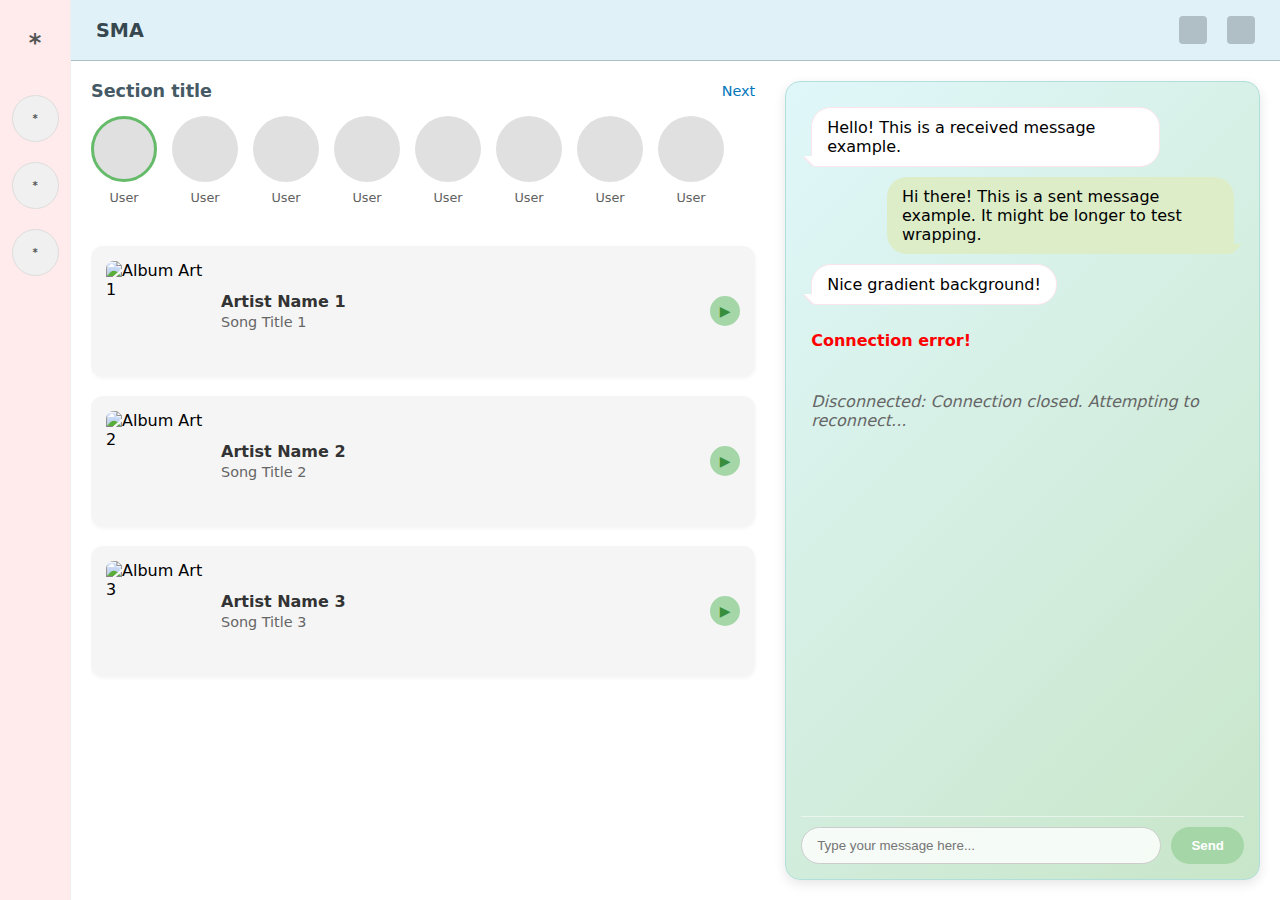
==== index.html @ 3d182529 "framework" ====
<!DOCTYPE html>
<html>
<head>
   <title>SMA Interface</title>
   <style>
       body {
           font-family: system-ui, -apple-system, BlinkMacSystemFont, 'Segoe UI', Roboto, Oxygen, Ubuntu, Cantarell, 'Open Sans', 'Helvetica Neue', sans-serif;
           margin: 0;
           display: flex;
           height: 100vh;
           background-color: #f8f9fa; /* Lighter grey */
           overflow: hidden; /* Prevent body scroll */
       }


       /* Left Sidebar */
       #left-sidebar {
           width: 70px; /* Slightly narrower */
           background-color: #ffebeb; /* Light pinkish */
           display: flex;
           flex-direction: column;
           align-items: center;
           padding-top: 20px;
           border-right: 1px solid #eee;
           flex-shrink: 0; /* Prevent shrinking */
       }
       #left-sidebar .icon { /* General icon style */
           width: 45px;
           height: 45px;
           border-radius: 50%;
           margin-bottom: 20px;
           display: flex;
           align-items: center;
           justify-content: center;
           cursor: pointer;
           background-color: #e0e0e0; /* Placeholder grey */
           color: #555;
           font-size: 10px; /* For label text */
           font-weight: bold;
       }
       #left-sidebar .icon.hamburger {
            background-color: transparent; /* No background for hamburger */
            font-size: 24px; /* Larger for icon font */
            margin-bottom: 30px;
       }
       #left-sidebar .icon.add {
           background-color: #fff; /* White background */
           border: 1px solid #ddd;
           font-size: 24px;
           color: #888;
           margin-bottom: 30px;
       }
       #left-sidebar .icon.label {
            background-color: #f0f0f0; /* Light grey for labels */
            border: 1px solid #ddd;
       }
       #left-sidebar .icon.label.active { /* Highlighted label */
           background-color: #c8e6c9; /* Light green */
           border: 2px solid #81c784; /* Darker green border */
           color: #388e3c; /* Dark green text */
       }


       /* Main Container */
       #main-container {
           flex-grow: 1;
           display: flex;
           flex-direction: column;
           overflow: hidden; /* Prevent internal overflow issues */
       }


       /* Top Bar */
       #top-bar {
           height: 60px;
           background-color: #e0f2f7; /* Light cyan/green */
           border-bottom: 1px solid #b0bec5; /* Bluish grey border */
           display: flex;
           align-items: center;
           padding: 0 25px;
           justify-content: space-between;
           flex-shrink: 0; /* Prevent shrinking */
       }
       #top-bar .title {
           font-weight: bold;
           font-size: 1.2em;
           color: #37474f; /* Dark grey blue */
       }
       #top-bar .top-icons {
           display: flex;
           gap: 20px;
       }
       #top-bar .top-icons .icon { /* Placeholder for top icons */
           width: 28px;
           height: 28px;
           background-color: #b0bec5; /* Placeholder grey */
           border-radius: 4px;
           cursor: pointer;
           /* Use background images or icon fonts here */
       }


       /* Content Area */
       #content-area {
           flex-grow: 1;
           display: flex;
           padding: 20px;
           gap: 20px;
           overflow: hidden; /* Important for nested scrolling */
           background-color: #ffffff; /* White background for content */
       }


       /* Center Content */
       #center-content {
           flex-basis: 60%; /* Adjust basis */
           flex-grow: 3;
           display: flex;
           flex-direction: column;
           overflow-y: auto; /* Allow scrolling */
           padding-right: 10px; /* Space for scrollbar */
       }
       .section-header {
           display: flex;
           justify-content: space-between;
           align-items: center;
           margin-bottom: 15px;
       }
       .section-title {
           font-size: 1.1em;
           font-weight: 600;
           color: #455a64; /* Slightly muted */
       }
       .section-link {
           font-size: 0.9em;
           color: #0277bd; /* Blue link */
           text-decoration: none;
           cursor: pointer;
       }
       .user-avatars {
           display: flex;
           gap: 15px;
           margin-bottom: 30px;
           overflow-x: auto; /* Allow horizontal scroll if needed */
           padding-bottom: 10px; /* Space for scrollbar if it appears */
       }
       .avatar {
           text-align: center;
       }
       .avatar-img {
           width: 60px;
           height: 60px;
           background-color: #e0e0e0; /* Placeholder grey */
           border-radius: 50%;
           margin-bottom: 5px;
           border: 3px solid transparent; /* For active state */
           display: flex;
           align-items: center;
           justify-content: center;
           color: #757575;
       }
       .avatar-img.active {
           border-color: #66bb6a; /* Green border */
       }
       .avatar span {
           font-size: 0.8em;
           color: #616161;
       }
       .content-card {
           background-color: #f5f5f5; /* Lighter card background */
           border-radius: 12px;
           padding: 15px;
           margin-bottom: 20px;
           display: flex;
           align-items: center;
           gap: 15px;
           box-shadow: 0 2px 4px rgba(0,0,0,0.05);
       }
       .content-card img {
           width: 100px; /* Adjust as needed */
           height: 100px;
           border-radius: 8px;
           object-fit: cover;
       }
       .card-info { flex-grow: 1; }
       .card-info .artist { font-weight: bold; margin-bottom: 3px; color: #333; }
       .card-info .title { font-size: 0.9em; color: #666; }
       .play-button {
           width: 30px;
           height: 30px;
           background-color: #a5d6a7; /* Light green */
           border-radius: 50%;
           display: flex;
           align-items: center;
           justify-content: center;
           color: #388e3c; /* Darker green */
           cursor: pointer;
           font-size: 14px;
           flex-shrink: 0;
       }


       /* Right Chat Area */
       #right-chat-area {
           flex-basis: 40%; /* Adjust basis */
           flex-grow: 2;
           display: flex;
           flex-direction: column;
           /* Gradient background */
           background: linear-gradient(135deg, #e0f7fa 0%, #c8e6c9 100%); /* Light cyan to light green */
           border: 1px solid #b2dfdb; /* Teal border */
           border-radius: 15px;
           padding: 15px;
           overflow: hidden; /* Contain children */
           box-shadow: 0 4px 12px rgba(0,0,0,0.1);
       }
       #chatbox {
           flex-grow: 1;
           overflow-y: auto;
           padding: 10px;
           margin-bottom: 10px;
           display: flex;
           flex-direction: column;
           gap: 10px;
       }
       .message-bubble {
           padding: 10px 15px;
           border-radius: 20px;
           max-width: 75%;
           word-wrap: break-word;
           position: relative; /* For tail */
       }
       .message-bubble.received {
           background-color: #ffffff; /* White */
           border: 1px solid #fce4ec; /* Light pink border */
           align-self: flex-start; /* Align left */
           border-bottom-left-radius: 5px; /* Tail effect */
           margin-right: auto; /* Push to left */
       }
        .message-bubble.received::before { /* Tail */
           content: '';
           position: absolute;
           bottom: 0px;
           left: -8px; /* Position tail */
           width: 0;
           height: 0;
           border-style: solid;
           border-width: 0 10px 10px 0; /* Triangle shape */
           border-color: transparent #ffffff transparent transparent; /* Match bubble background */
           filter: drop-shadow(-1px 1px 0.5px #fce4ec); /* Match border */
       }


       .message-bubble.sent { /* Basic sent style - needs backend logic to apply */
           background-color: #dcedc8; /* Light green */
           align-self: flex-end; /* Align right */
           border-bottom-right-radius: 5px; /* Tail effect */
           margin-left: auto; /* Push to right */
       }
        .message-bubble.sent::after { /* Tail */
           content: '';
           position: absolute;
           bottom: 0px;
           right: -8px; /* Position tail */
           width: 0;
           height: 0;
           border-style: solid;
           border-width: 10px 10px 0 0; /* Triangle shape */
           border-color: #dcedc8 transparent transparent transparent; /* Match bubble background */
        }


       #message-input-area {
           display: flex;
           gap: 10px;
           margin-top: auto; /* Push to bottom */
           padding-top: 10px; /* Space above input */
           border-top: 1px solid rgba(255, 255, 255, 0.5); /* Subtle separator */
           flex-shrink: 0; /* Prevent shrinking */
       }
       #message {
           flex-grow: 1;
           padding: 10px 15px;
           border: 1px solid #ccc;
           border-radius: 20px; /* Rounded input */
           background-color: rgba(255, 255, 255, 0.8);
       }
       #send {
           padding: 10px 20px;
           border: none;
           background-color: #4caf50; /* Green */
           color: white;
           border-radius: 20px; /* Rounded button */
           cursor: pointer;
           font-weight: bold;
       }
       #send:hover {
           background-color: #45a049;
       }
       #send:disabled {
           background-color: #a5d6a7;
           cursor: not-allowed;
       }


   </style>
</head>
<body>
   <div id="left-sidebar">
       <div class="icon hamburger">*</div> <!-- Placeholder icon -->
       <div class="icon label">*</div>     <!-- Placeholder icon -->
       <div class="icon label">*</div>     <!-- Placeholder icon -->
       <div class="icon label">*</div>     <!-- Placeholder icon -->
   </div>


   <div id="main-container">
       <div id="top-bar">
           <div class="title">SMA</div>
           <div class="top-icons">
               <div class="icon"></div> <!-- Placeholder Bell -->
               <div class="icon"></div> <!-- Placeholder Settings -->
           </div>
       </div>


       <div id="content-area">
           <div id="center-content">
               <div class="section-header">
                   <span class="section-title">Section title</span>
                   <a href="#" class="section-link">Next</a>
               </div>
               <div class="user-avatars">
                   <div class="avatar">
                       <div class="avatar-img active"></div> <!-- Active User -->
                       <span>User</span>
                   </div>
                   <div class="avatar">
                       <div class="avatar-img"></div>
                       <span>User</span>
                   </div>
                   <div class="avatar">
                       <div class="avatar-img"></div>
                       <span>User</span>
                   </div>
                   <div class="avatar">
                       <div class="avatar-img"></div>
                       <span>User</span>
                   </div>
                   <div class="avatar">
                       <div class="avatar-img"></div>
                       <span>User</span>
                   </div>
                    <div class="avatar">
                       <div class="avatar-img"></div>
                       <span>User</span>
                   </div>
                    <div class="avatar">
                       <div class="avatar-img"></div>
                       <span>User</span>
                   </div>
                    <div class="avatar">
                       <div class="avatar-img"></div>
                       <span>User</span>
                   </div>
                   <!-- Add more avatars as needed -->
               </div>


               <!-- Placeholder Content Cards -->
               <div class="content-card">
                   <img src="https://via.placeholder.com/100/FF69B4/FFFFFF?text=Music1" alt="Album Art 1">
                   <div class="card-info">
                       <div class="artist">Artist Name 1</div>
                       <div class="title">Song Title 1</div>
                   </div>
                   <div class="play-button">▶</div>
               </div>
                <div class="content-card">
                   <img src="https://via.placeholder.com/100/00CED1/FFFFFF?text=Music2" alt="Album Art 2">
                   <div class="card-info">
                       <div class="artist">Artist Name 2</div>
                       <div class="title">Song Title 2</div>
                   </div>
                   <div class="play-button">▶</div>
               </div>
                <div class="content-card">
                   <img src="https://via.placeholder.com/100/8A2BE2/FFFFFF?text=Music3" alt="Album Art 3">
                   <div class="card-info">
                       <div class="artist">Artist Name 3</div>
                       <div class="title">Song Title 3</div>
                   </div>
                   <div class="play-button">▶</div>
               </div>


           </div>


           <div id="right-chat-area">
               <div id="chatbox">
                   <!-- Messages will appear here -->
                   <div class="message-bubble received">Hello! This is a received message example.</div>
                   <div class="message-bubble sent">Hi there! This is a sent message example. It might be longer to test wrapping.</div>
                   <div class="message-bubble received">Nice gradient background!</div>
               </div>
               <div id="message-input-area">
                   <input type="text" id="message" placeholder="Type your message here...">
                   <button id="send">Send</button>
               </div>
           </div>
       </div>
   </div>


   <script>
       const chatbox = document.getElementById('chatbox');
       const messageInput = document.getElementById('message');
       const sendButton = document.getElementById('send');
       let websocket; // Define websocket variable


       function connectWebSocket() {
           // Clear existing messages on reconnect attempt
           // chatbox.innerHTML = '<p><em>Connecting...</em></p>'; // Keep existing messages for now
           let statusElement = chatbox.querySelector('p em');
           if (!statusElement) {
                const connectingMsg = document.createElement('p');
                connectingMsg.innerHTML = '<em>Connecting...</em>';
                chatbox.appendChild(connectingMsg);
                statusElement = connectingMsg.querySelector('em');
           } else {
               statusElement.textContent = 'Connecting...';
           }




           websocket = new WebSocket('ws://localhost:8765');


           websocket.onopen = (event) => {
               if (statusElement && chatbox.contains(statusElement.parentNode)) {
                    statusElement.textContent = 'Connected!';
                    setTimeout(() => {
                        if (chatbox.contains(statusElement.parentNode)) {
                            chatbox.removeChild(statusElement.parentNode);
                        }
                    }, 1500); // Remove after 1.5 seconds
               } else {
                   console.log('WebSocket connected (status element not found or already removed).');
               }
               console.log('WebSocket connection opened:', event);
               messageInput.disabled = false;
               sendButton.disabled = false;
           };


           websocket.onmessage = (event) => {
               console.log('Message from server:', event.data);
                // Remove initial status message if it's still there and a message arrives
                const statusP = chatbox.querySelector('p em')?.parentNode;
                if (statusP && chatbox.contains(statusP)) {
                    chatbox.removeChild(statusP);
                }


               // For now, assume all messages are received
               // In a real app, you'd check if the message is from the current user
               appendMessage(event.data, 'received');
           };


           websocket.onerror = (event) => {
                const errorElement = document.createElement('p');
                errorElement.style.color = 'red';
                errorElement.style.fontWeight = 'bold';
                errorElement.textContent = 'Connection error!';


                const statusP = chatbox.querySelector('p em')?.parentNode;
                if (statusP && chatbox.contains(statusP)) {
                    chatbox.replaceChild(errorElement, statusP);
                } else {
                    // Append error if no status element or if it was already removed
                    chatbox.appendChild(errorElement);
                }
               console.error('WebSocket error observed:', event);
               messageInput.disabled = true; // Disable input on error
               sendButton.disabled = true;
           };


           websocket.onclose = (event) => {
                const closeElement = document.createElement('p');
                closeElement.style.fontStyle = 'italic';
                closeElement.style.color = '#666';
                closeElement.textContent = `Disconnected: ${event.reason || 'Connection closed'}. Attempting to reconnect...`;


                const statusP = chatbox.querySelector('p em')?.parentNode;
                if (statusP && chatbox.contains(statusP)) {
                    chatbox.replaceChild(closeElement, statusP);
                } else {
                    chatbox.appendChild(closeElement);
                }
               console.log('WebSocket connection closed:', event);
               messageInput.disabled = true;
               sendButton.disabled = true;


               // Attempt to reconnect after a delay
               setTimeout(connectWebSocket, 5000); // Reconnect after 5 seconds
           };
       }


       function appendMessage(messageText, type = 'received') {
           const messageElement = document.createElement('div');
           messageElement.classList.add('message-bubble');
           messageElement.classList.add(type); // 'sent' or 'received'
           messageElement.textContent = messageText;
           chatbox.appendChild(messageElement);
           chatbox.scrollTop = chatbox.scrollHeight; // Scroll to bottom
       }




       function sendMessage() {
           const message = messageInput.value.trim();
           if (message && websocket && websocket.readyState === WebSocket.OPEN) {
               websocket.send(message);
               // Optionally, display the sent message immediately
               // appendMessage(message, 'sent'); // Uncomment if you want to see your own messages styled as 'sent'
               messageInput.value = ''; // Clear input after sending
           } else if (!websocket || websocket.readyState !== WebSocket.OPEN) {
               console.log("WebSocket is not connected. Cannot send message.");
               // Optionally notify the user the connection is down
           }
       }


       sendButton.onclick = sendMessage;


       messageInput.addEventListener('keypress', (event) => {
           if (event.key === 'Enter' && !event.shiftKey) { // Send on Enter, allow Shift+Enter for newline
               event.preventDefault(); // Prevent default Enter behavior (like newline in some inputs)
               sendMessage();
           }
       });


       // Initial state & connection start
       messageInput.disabled = true;
       sendButton.disabled = true;
       connectWebSocket(); // Start the connection process


   </script>
</body>
</html>
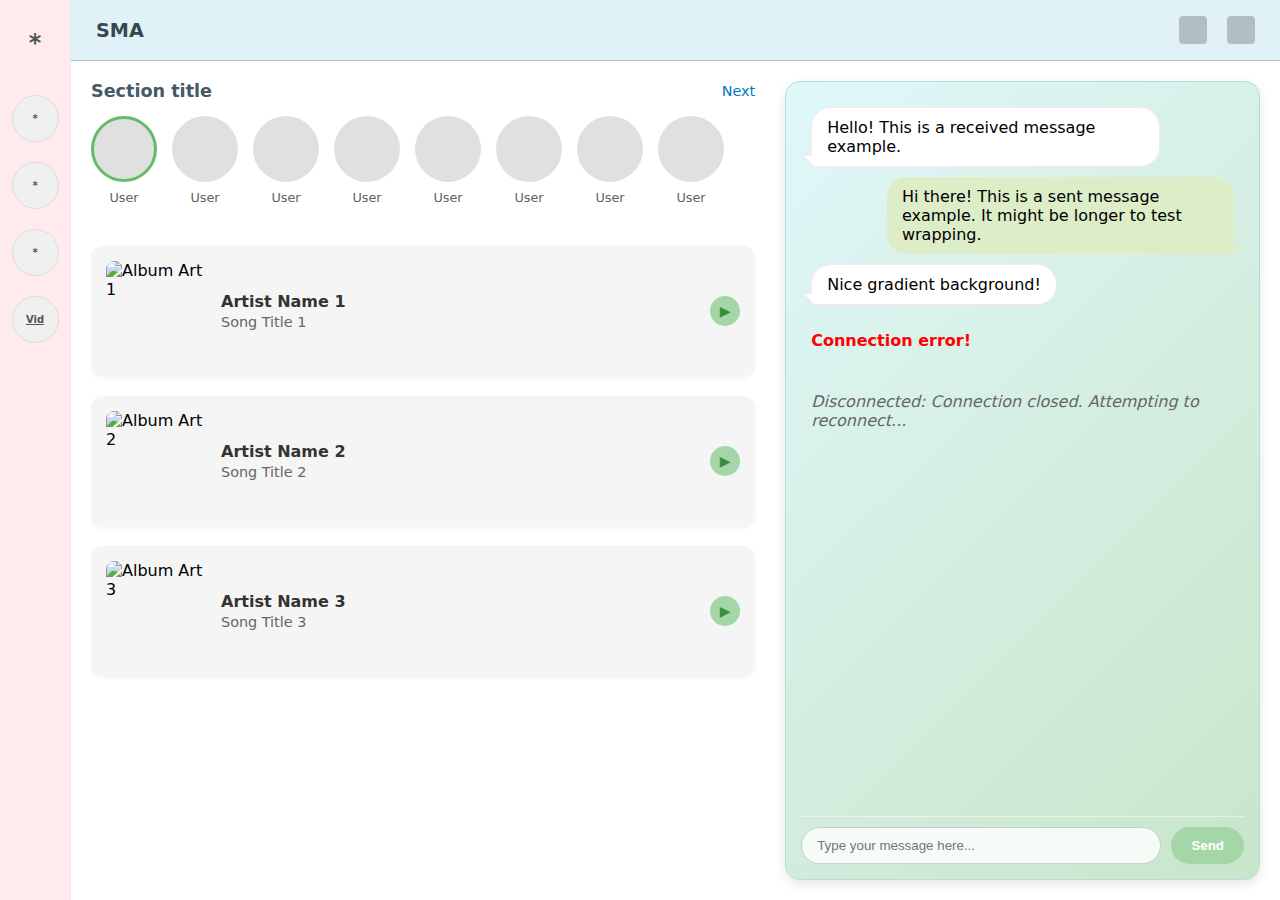
==== commit 1cb6b681: "semi-working prototype" ====
--- a/index.html
+++ b/index.html
@@ -311,6 +311,7 @@
        <div class="icon label">*</div>     <!-- Placeholder icon -->
        <div class="icon label">*</div>     <!-- Placeholder icon -->
        <div class="icon label">*</div>     <!-- Placeholder icon -->
+      <a href="video.html" class="icon label">Vid</a> <!-- Video Link -->
    </div>
 
 
